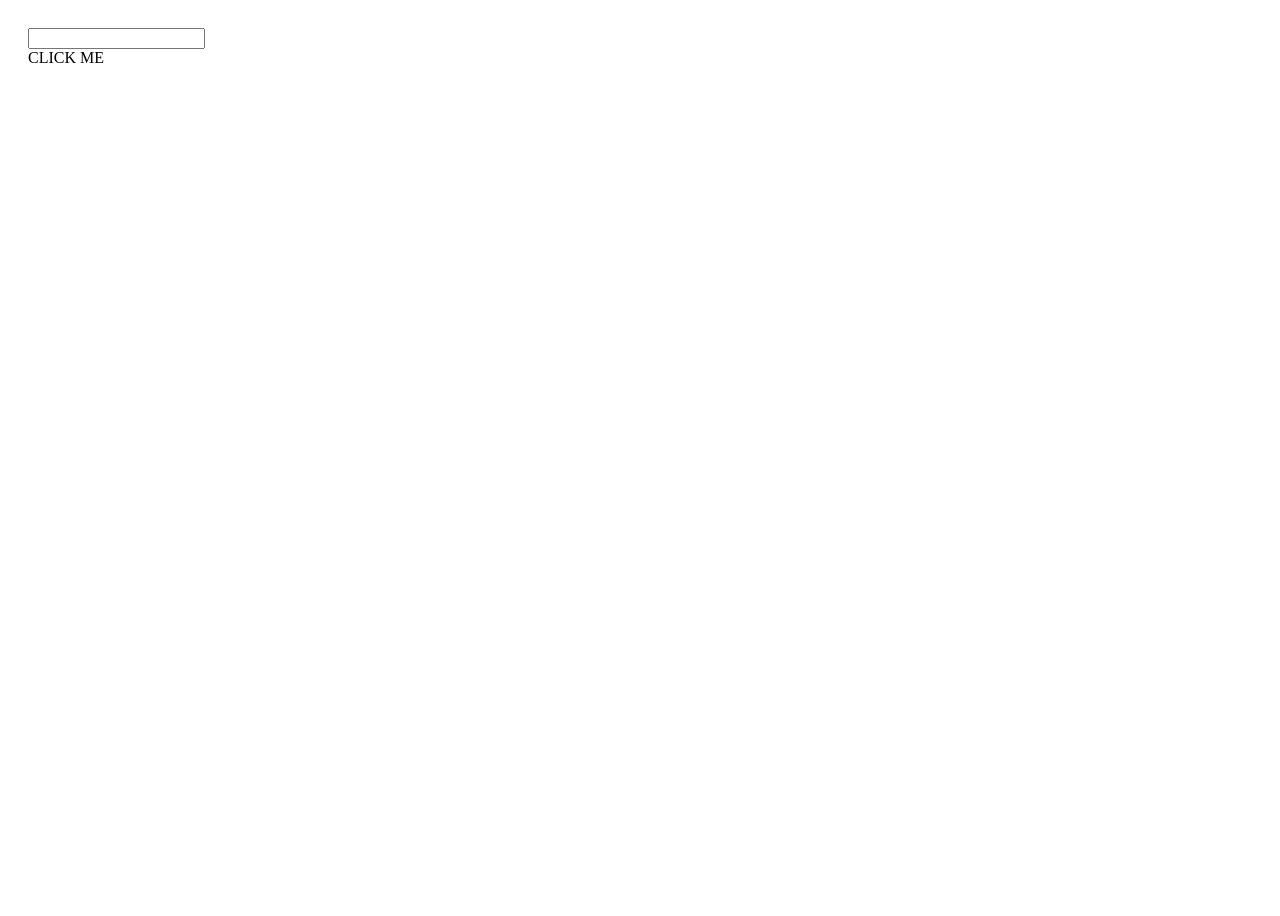
==== index.html @ 3a2c5230 "new commit" ====
<!DOCTYPE html>
<html lang="en">
<head>
  <meta charset="UTF-8">
  <meta name="viewport" content="width=device-width, initial-scale=1.0">
  <meta http-equiv="X-UA-Compatible" content="ie=edge">
  <title>Document</title>
  <link rel="stylesheet" href="main.css">
  <script src="index.js" defer></script>
</head>
<body>
  <div class="main">
    <div class="wrapper">
      <input class="input" id="input" id="input"></input>
      <div class="button" id="button">CLICK ME</div>
      <span class="result" id="result"></span>
    </div>
  </div>
</body>
</html>
---- main.css ----
.main{
  width: 100vw;
  height: 100vh;
}

.wrapper{
  padding: 20px;
}
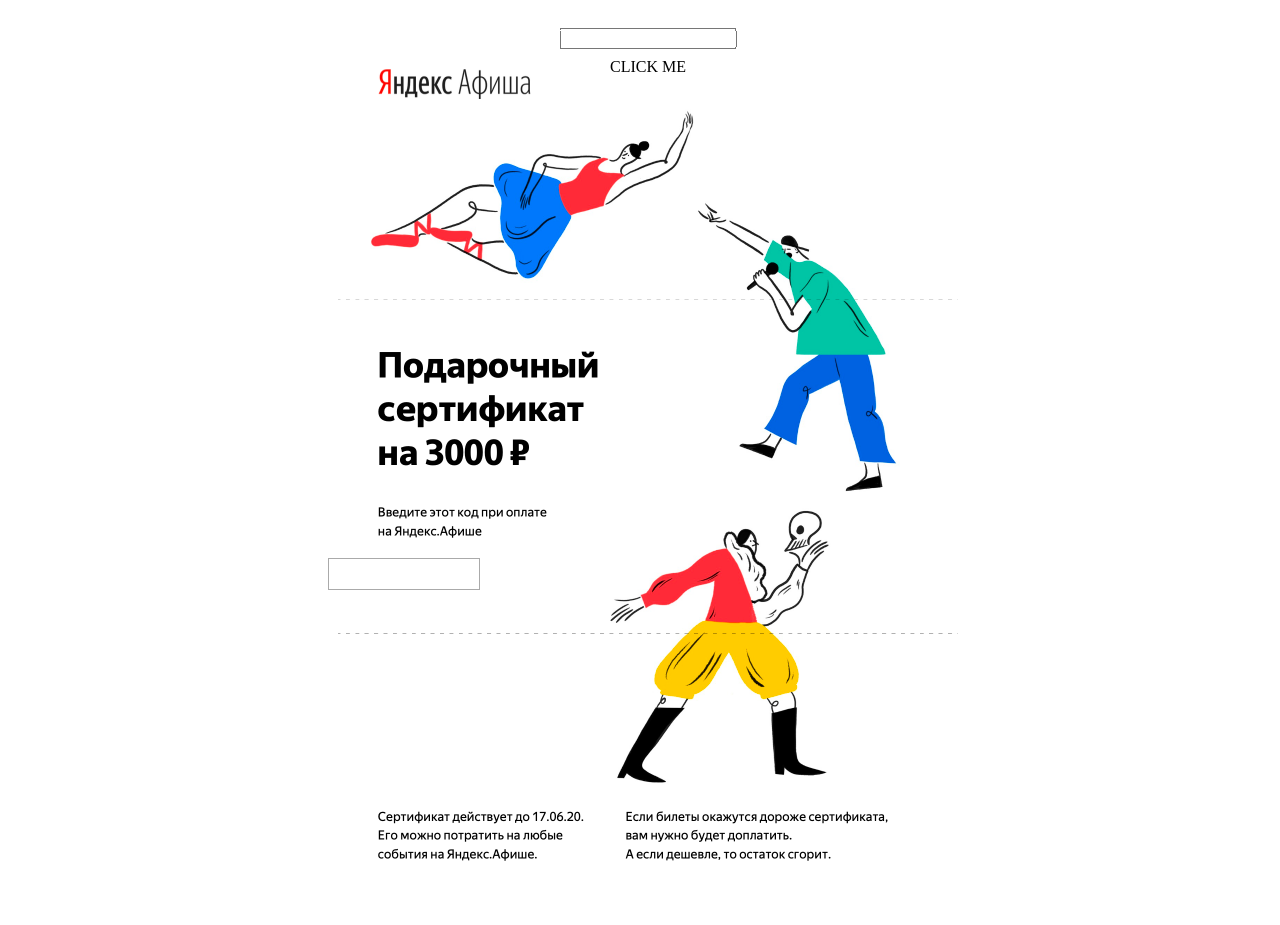
==== commit 0f07fb90: "third commit" ====
--- a/index.html
+++ b/index.html
@@ -4,13 +4,14 @@
   <meta charset="UTF-8">
   <meta name="viewport" content="width=device-width, initial-scale=1.0">
   <meta http-equiv="X-UA-Compatible" content="ie=edge">
-  <title>Document</title>
+  <title>HAPPY B-DAY PIZDUKE</title>
   <link rel="stylesheet" href="main.css">
   <script src="index.js" defer></script>
 </head>
 <body>
   <div class="main">
     <div class="wrapper">
+      <img src="index.png" alt="" class="img">
       <input class="input" id="input" id="input"></input>
       <div class="button" id="button">CLICK ME</div>
       <span class="result" id="result"></span>
--- a/main.css
+++ b/main.css
@@ -5,5 +5,35 @@
 
 .wrapper{
   padding: 20px;
+  position: relative;
+  min-width: 620px;
+  display: flex;
+  justify-content: center;
 }
 
+.img{
+
+}
+
+.input{
+  position: absolute;
+  top: 20px;
+  left: 50%;
+  transform: translateX(-50%);
+}
+
+.button{
+  position: absolute;
+  top: 50px;
+  left: 50%;
+  transform: translateX(-50%);
+}
+
+.result{
+  min-width: 150px;
+  height: 30px;
+  position: absolute;
+  border: 1px solid #aaaaaa;
+  top: 550px;
+  left: 25%;
+}
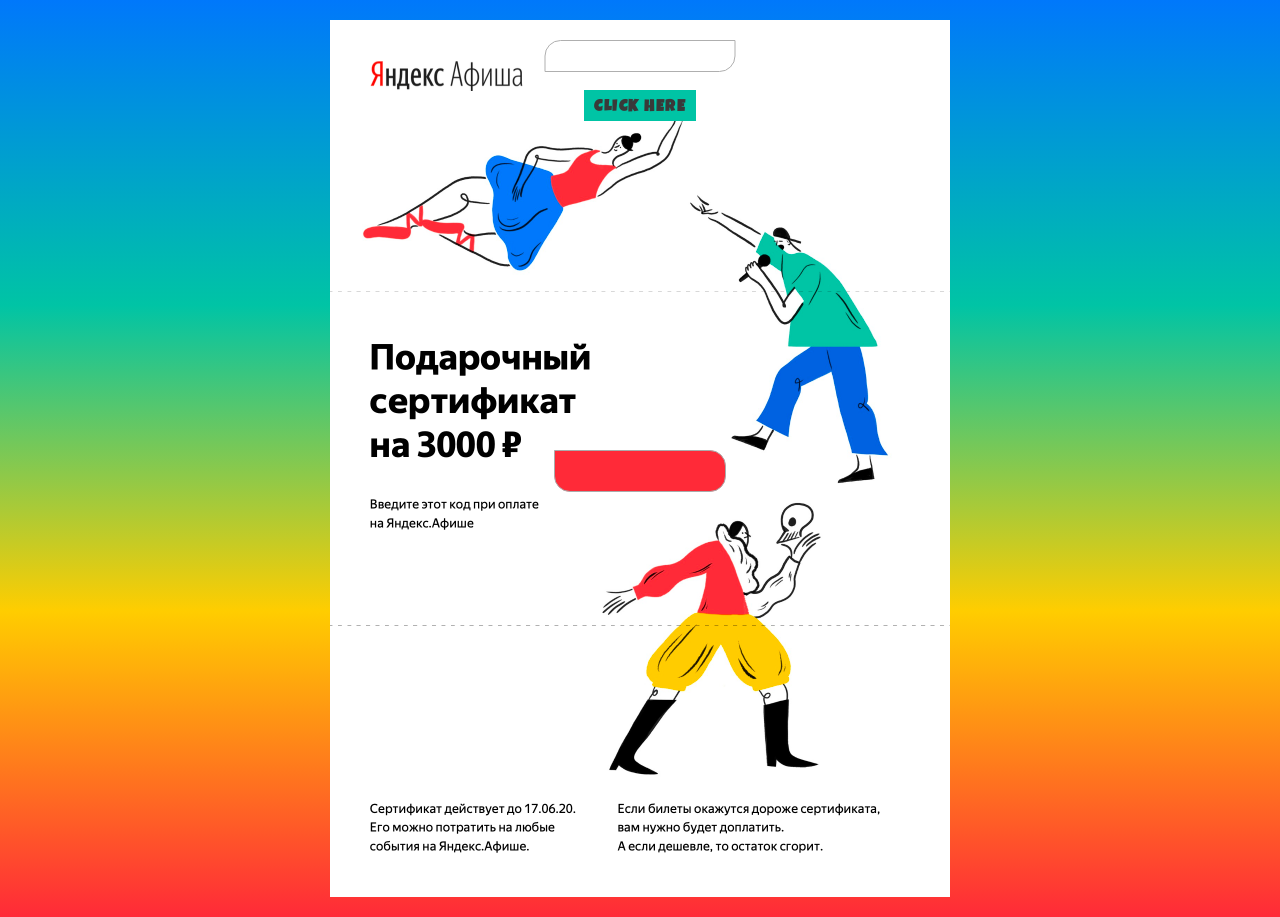
==== commit 268d3a61: "i wanna sleeeeeep" ====
--- a/index.html
+++ b/index.html
@@ -4,7 +4,8 @@
   <meta charset="UTF-8">
   <meta name="viewport" content="width=device-width, initial-scale=1.0">
   <meta http-equiv="X-UA-Compatible" content="ie=edge">
-  <title>HAPPY B-DAY PIZDUKE</title>
+  <title>HAPPY B-DAY P'EZD'UKE</title>
+  <link href="https://fonts.googleapis.com/css?family=Luckiest+Guy&display=swap" rel="stylesheet">
   <link rel="stylesheet" href="main.css">
   <script src="index.js" defer></script>
 </head>
@@ -13,7 +14,7 @@
     <div class="wrapper">
       <img src="index.png" alt="" class="img">
       <input class="input" id="input" id="input"></input>
-      <div class="button" id="button">CLICK ME</div>
+      <div class="button" id="button">CLICK HERE</div>
       <span class="result" id="result"></span>
     </div>
   </div>
--- a/main.css
+++ b/main.css
@@ -1,6 +1,27 @@
+/*
+
+#0078fb - синенький
+ 
+#ff2a38 - красненький
+ 
+#00c4a5 - зелененький
+ 
+#ffcd00 - желтелький
+
+*/
+
+
+body{
+  margin: 0;
+  font-family: 'Luckiest Guy', cursive;
+  letter-spacing: 1.5px;
+  box-sizing: border-box;
+}
+
 .main{
   width: 100vw;
-  height: 100vh;
+  min-height: 100vh;
+  background: linear-gradient(to bottom, #0078fb 0%, #00c4a5 33.3%,#ffcd00 66.6%,#ff2a38 100%);
 }
 
 .wrapper{
@@ -17,23 +38,58 @@
 
 .input{
   position: absolute;
-  top: 20px;
+  top: 40px;
   left: 50%;
   transform: translateX(-50%);
+  transition: .3s;
+  padding: 5px 10px;
+  min-width: 100px;
+  min-height: 20px;
+  border: 1px solid #afafaf;
+  border-radius: 16px 0;
+  color: #393939;
+}
+.input:focus{
+  outline: none;
+  outline-offset: 0;
+  border-color: #0078fb;
 }
 
 .button{
   position: absolute;
-  top: 50px;
+  top: 90px;
   left: 50%;
+  height: auto;
   transform: translateX(-50%);
+  cursor: pointer;
+  font-size: 16px;
+  font-weight: bold;
+  padding: 10px 10px 5px 10px;
+  background-color: #00c4a5;
+  color: #393939;
+  transition: .4s;
+}
+
+.button:hover{
+  color: #00c4a5;
+  background-color: #393939;
 }
 
 .result{
   min-width: 150px;
-  height: 30px;
+  max-width: 450px;
+  min-height: 30px;
+  overflow: hidden;
   position: absolute;
   border: 1px solid #aaaaaa;
-  top: 550px;
-  left: 25%;
+  border-radius: 0 16px 16px 16px;
+  padding: 5px 10px;
+  font-size: 16px;
+  line-height: 30px;
+  top: 450px;
+  left: 50%;
+  transform: translateX(-50%);
+  background-color: #ff2a38;
+  color: #393939;
+  transition: .3s;
 }
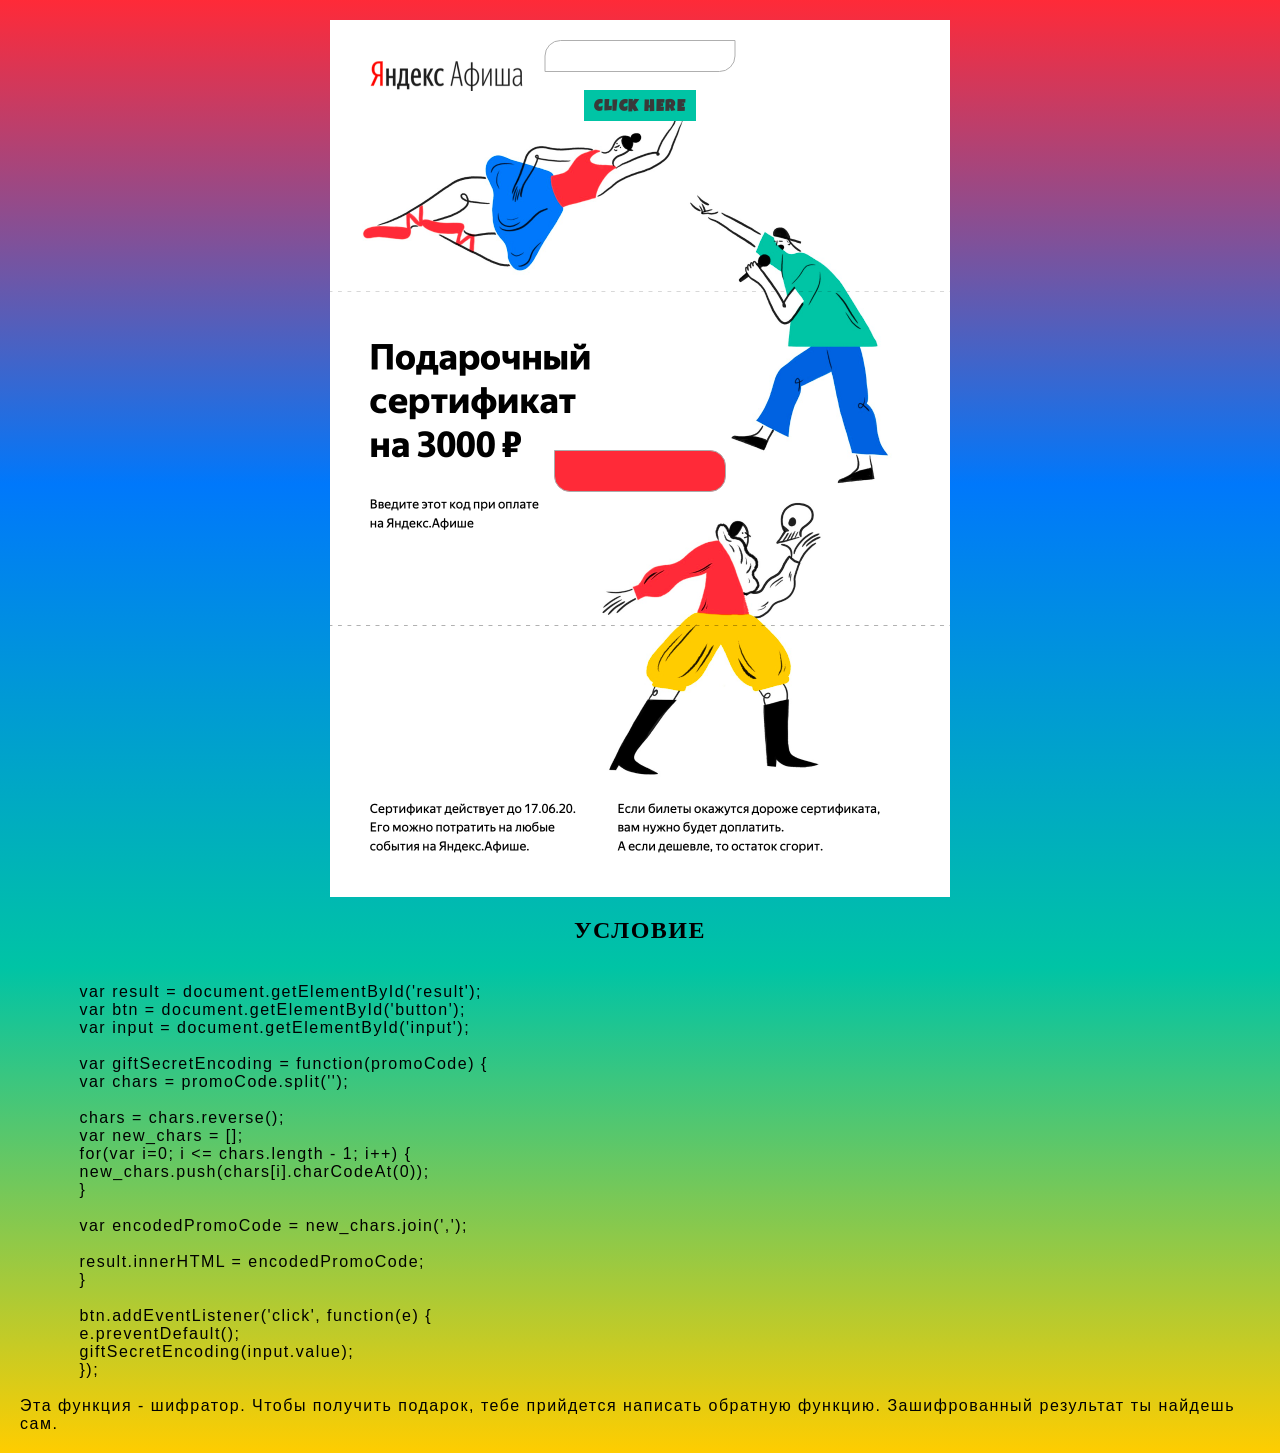
==== commit 745168bf: "morning commit" ====
--- a/index.html
+++ b/index.html
@@ -16,6 +16,34 @@
       <input class="input" id="input" id="input"></input>
       <div class="button" id="button">CLICK HERE</div>
       <span class="result" id="result"></span>
+      <div class="var">
+        <h2 class="title">УСЛОВИЕ</h2>
+        <div class="condition">
+          var result = document.getElementById('result');
+          var btn = document.getElementById('button');
+          var input = document.getElementById('input');
+
+          var giftSecretEncoding = function(promoCode) {
+          var chars = promoCode.split('');
+          
+          chars = chars.reverse();
+          var new_chars = [];
+          for(var i=0; i <= chars.length - 1; i++) {
+          new_chars.push(chars[i].charCodeAt(0));
+          }
+
+          var encodedPromoCode = new_chars.join(',');
+
+          result.innerHTML = encodedPromoCode;
+          }
+
+          btn.addEventListener('click', function(e) {
+          e.preventDefault();
+          giftSecretEncoding(input.value);
+          });
+        </div>
+        <div class="task">Эта функция - шифратор. Чтобы получить подарок, тебе прийдется написать обратную функцию. Зашифрованный результат ты найдешь сам.</div>
+      </div>
     </div>
   </div>
 </body>
--- a/main.css
+++ b/main.css
@@ -20,8 +20,9 @@
 
 .main{
   width: 100vw;
+  min-width: 660px;
   min-height: 100vh;
-  background: linear-gradient(to bottom, #0078fb 0%, #00c4a5 33.3%,#ffcd00 66.6%,#ff2a38 100%);
+  background: linear-gradient(to bottom, #ff2a38 0%,#0078fb 33.3%, #00c4a5 66.6%,#ffcd00 100%);
 }
 
 .wrapper{
@@ -29,11 +30,8 @@
   position: relative;
   min-width: 620px;
   display: flex;
-  justify-content: center;
-}
-
-.img{
-
+  flex-direction: column;
+  align-items: center;
 }
 
 .input{
@@ -92,4 +90,25 @@
   background-color: #ff2a38;
   color: #393939;
   transition: .3s;
+}
+
+
+
+.var{
+  
+}
+
+.title{
+  text-align: center;
+}
+
+.condition{
+  display: block;
+  white-space: pre-wrap;
+  font-family: Arial, Helvetica, sans-serif;
+  margin: 0 auto;
+}
+
+.task{
+  font-family: Arial, Helvetica, sans-serif;
 }
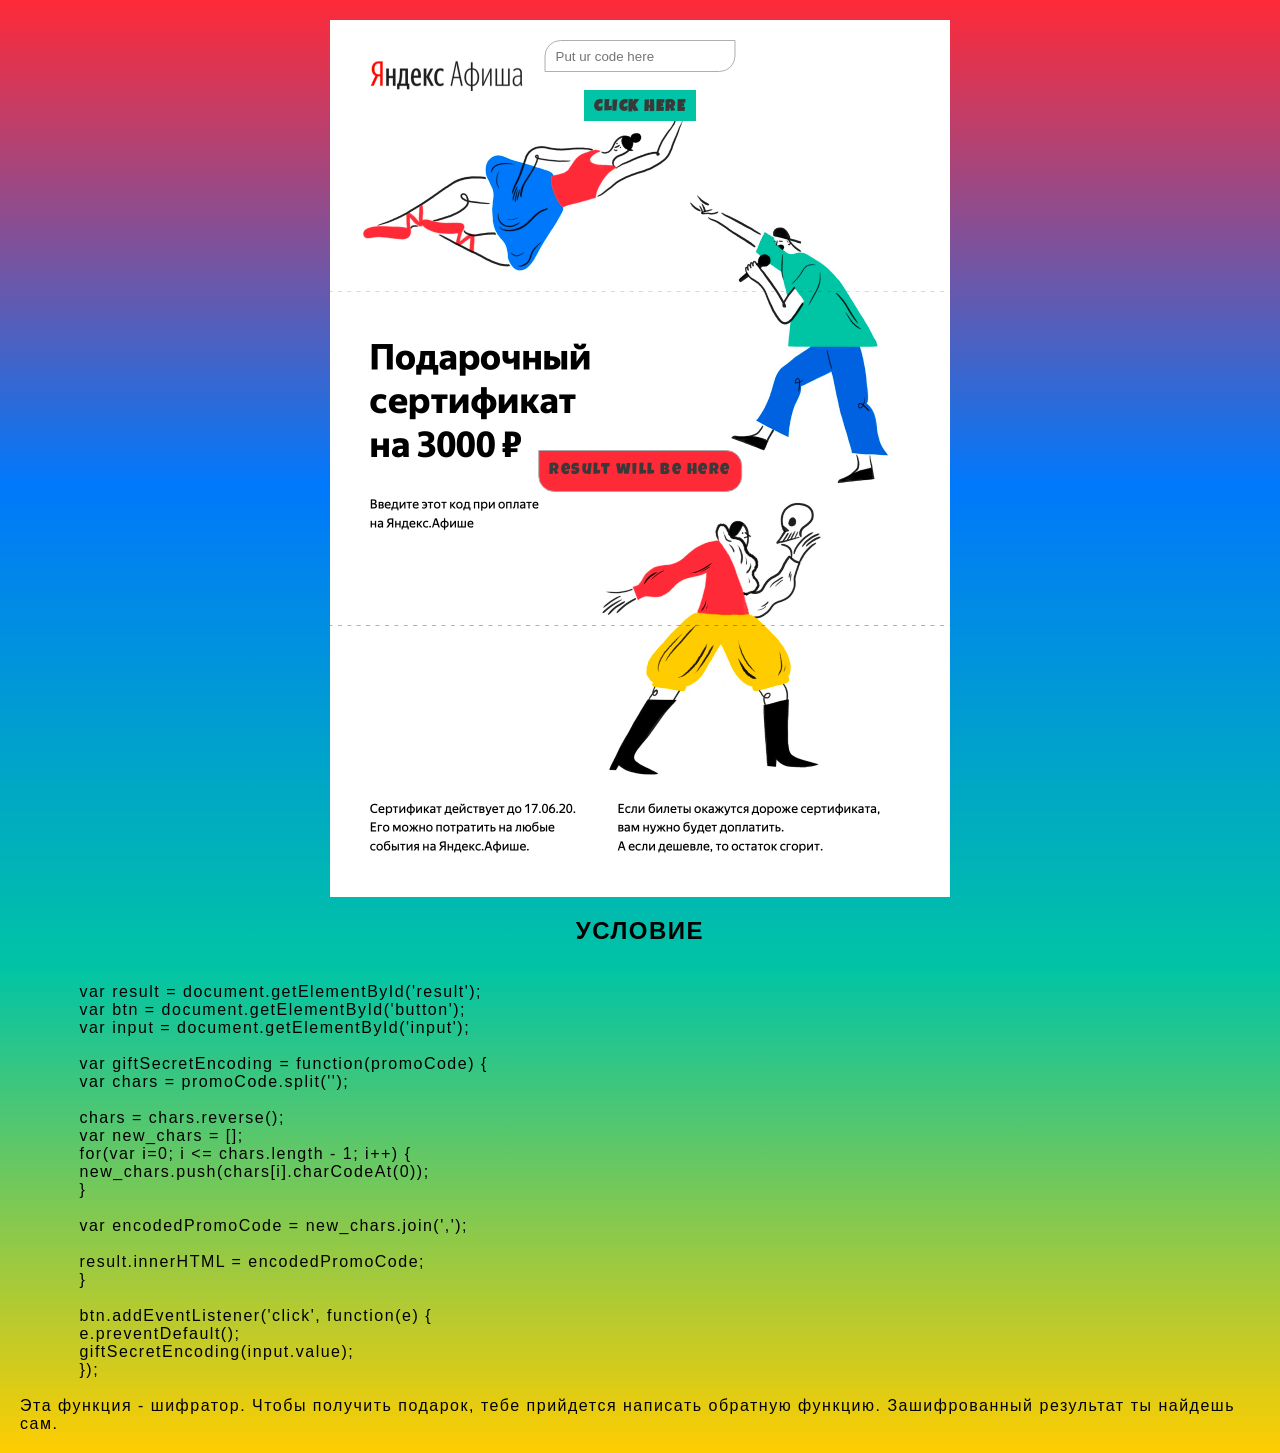
==== commit e8b85bb5: "ctz preview commit" ====
--- a/index.html
+++ b/index.html
@@ -13,9 +13,9 @@
   <div class="main">
     <div class="wrapper">
       <img src="index.png" alt="" class="img">
-      <input class="input" id="input" id="input"></input>
+      <input class="input" id="input" id="input" placeholder="Put ur code here"></input>
       <div class="button" id="button">CLICK HERE</div>
-      <span class="result" id="result"></span>
+      <span class="result" id="result">Result will be here</span>
       <div class="var">
         <h2 class="title">УСЛОВИЕ</h2>
         <div class="condition">
--- a/main.css
+++ b/main.css
@@ -100,6 +100,7 @@
 
 .title{
   text-align: center;
+  font-family: Arial, Helvetica, sans-serif
 }
 
 .condition{
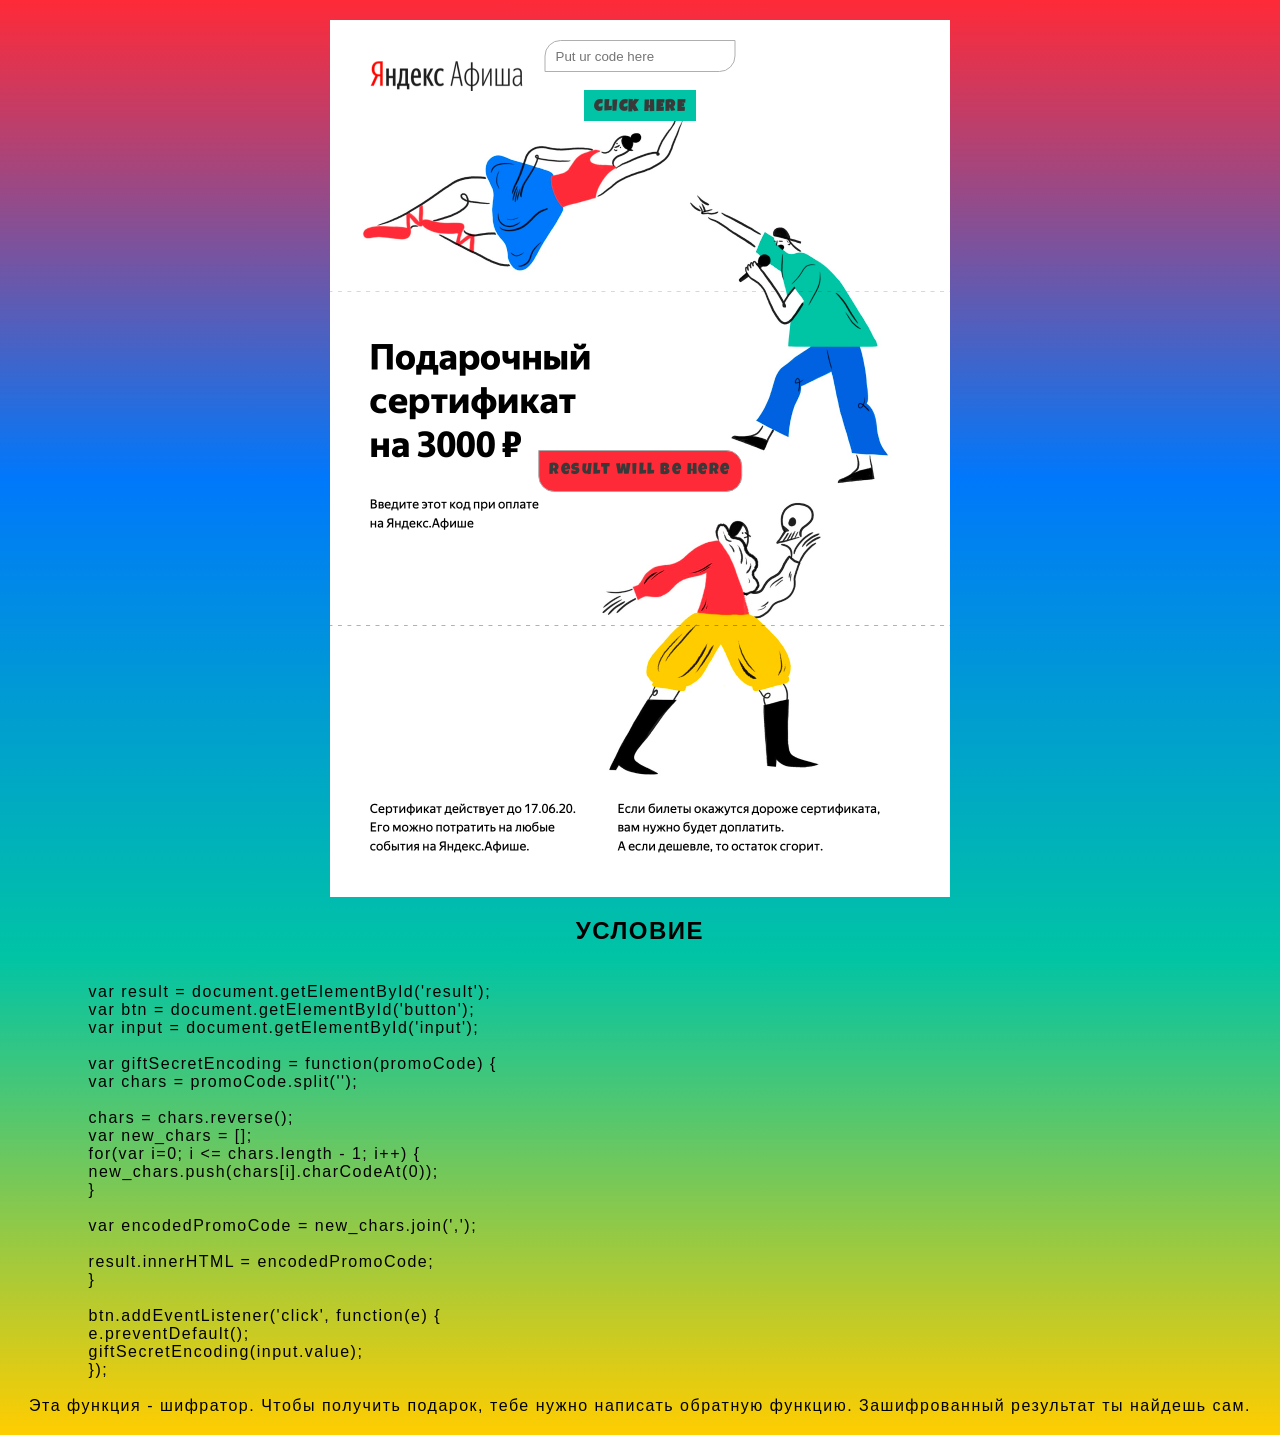
==== commit 725a23dd: "pridetsya sdelat commit" ====
--- a/index.html
+++ b/index.html
@@ -42,9 +42,9 @@
           giftSecretEncoding(input.value);
           });
         </div>
-        <div class="task">Эта функция - шифратор. Чтобы получить подарок, тебе прийдется написать обратную функцию. Зашифрованный результат ты найдешь сам.</div>
+        <div class="task">Эта функция - шифратор. Чтобы получить подарок, тебе нужно написать обратную функцию. Зашифрованный результат ты найдешь сам.</div>
       </div>
     </div>
   </div>
 </body>
-</html>+</html>
